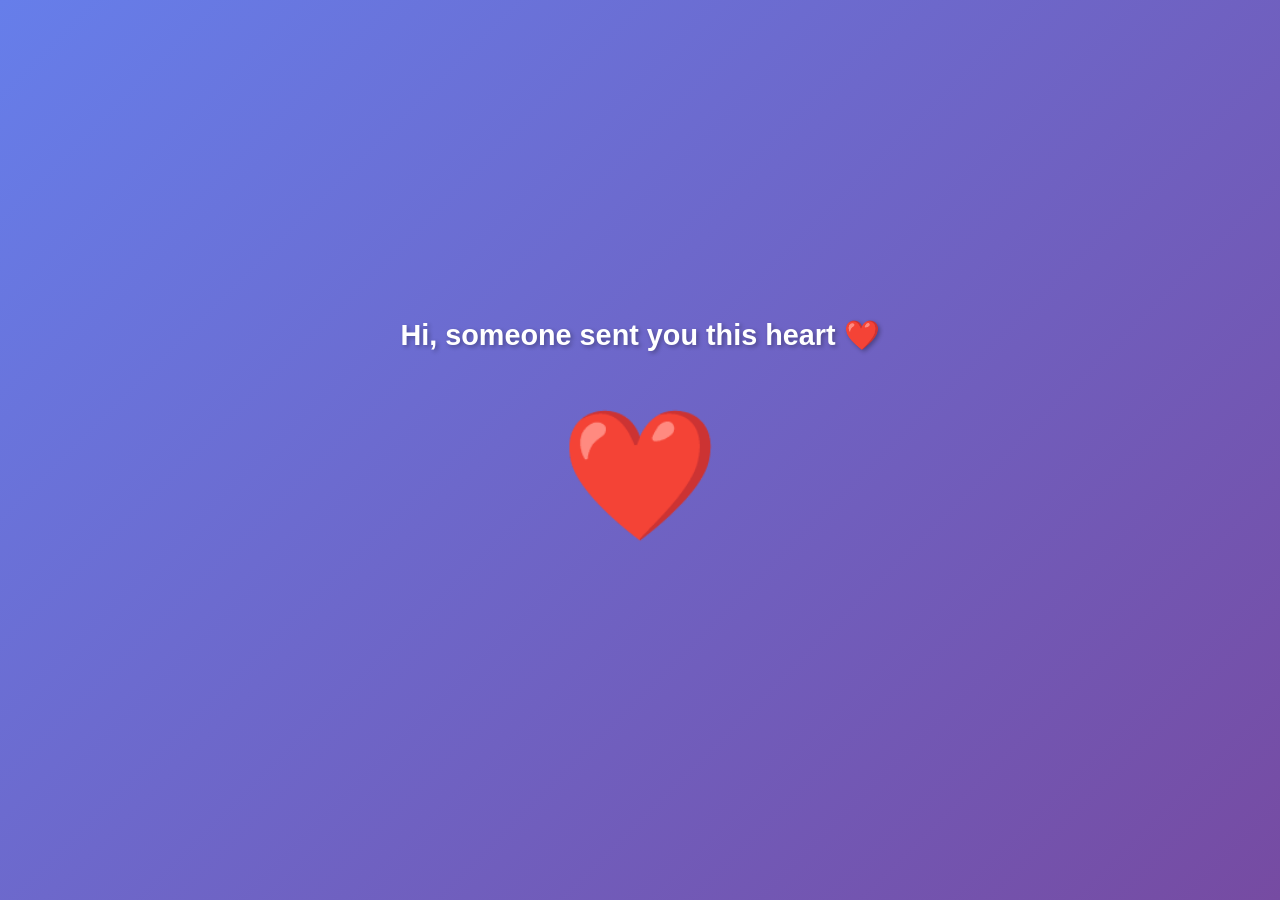
==== heart-intro.html @ 6e8dc0ff "Add files via upload project files" ====
<!DOCTYPE html>
<html lang="en">
<head>
    <meta charset="UTF-8">
    <meta name="viewport" content="width=device-width, initial-scale=1.0">
    <title>A Special Message</title>
    <link rel="stylesheet" href="style.css">
</head>
<body class="page-intro">
    <div class="container">
        <div class="intro-content">
            <h1 class="intro-message">Hi, someone sent you this heart ❤️</h1>
            <div class="heart-container">
                <div class="heart" id="heart">❤️</div>
            </div>
            <div class="burst-container" id="burstContainer"></div>
        </div>
    </div>
    <script src="script.js"></script>
</body>
</html>
---- style.css ----
* {
    margin: 0;
    padding: 0;
    box-sizing: border-box;
}

body {
    font-family: 'Segoe UI', Tahoma, Geneva, Verdana, sans-serif;
    min-height: 100vh;
    display: flex;
    justify-content: center;
    align-items: center;
    background: linear-gradient(135deg, #667eea 0%, #764ba2 100%);
    overflow-x: hidden;
}

.container {
    width: 100%;
    padding: 20px;
    animation: fadeIn 0.8s ease-in;
}

.page-letter .container {
    max-width: none;
    padding: 2rem 0;
}

@keyframes fadeIn {
    from {
        opacity: 0;
        transform: translateY(20px);
    }
    to {
        opacity: 1;
        transform: translateY(0);
    }
}

.intro-content {
    text-align: center;
}

.intro-message {
    color: white;
    font-size: 1.8rem;
    margin-bottom: 3rem;
    text-shadow: 2px 2px 4px rgba(0, 0, 0, 0.3);
}

.heart-container {
    display: flex;
    justify-content: center;
    align-items: center;
    margin: 2rem 0;
}

.heart {
    font-size: 8rem;
    cursor: pointer;
    transition: transform 0.3s ease;
    animation: pulse 1.5s ease-in-out infinite;
    user-select: none;
}

.heart:hover {
    transform: scale(1.1);
}

.heart:active {
    transform: scale(0.95);
}

@keyframes pulse {
    0%, 100% {
        transform: scale(1);
    }
    50% {
        transform: scale(1.05);
    }
}

.burst-container {
    position: fixed;
    top: 0;
    left: 0;
    width: 100%;
    height: 100%;
    pointer-events: none;
    z-index: 1000;
}

.burst-particle {
    position: absolute;
    font-size: 2rem;
    animation: burstAnimation 1s ease-out forwards;
    pointer-events: none;
}

@keyframes burstAnimation {
    0% {
        opacity: 1;
        transform: translate(0, 0) scale(1);
    }
    100% {
        opacity: 0;
        transform: translate(var(--tx), var(--ty)) scale(0);
    }
}

.page-puzzle {
    background: linear-gradient(135deg, #f093fb 0%, #f5576c 100%);
}

.puzzle-content {
    text-align: center;
}

.puzzle-title {
    color: white;
    font-size: 1.5rem;
    margin-bottom: 2rem;
    text-shadow: 2px 2px 4px rgba(0, 0, 0, 0.3);
}

.skip-puzzle-btn {
    margin-top: 1rem;
    padding: 0.5rem 1rem;
    background: rgba(255, 255, 255, 0.3);
    color: white;
    border: 2px solid white;
    border-radius: 8px;
    cursor: pointer;
    font-size: 0.9rem;
    transition: all 0.3s ease;
}

.skip-puzzle-btn:hover {
    background: rgba(255, 255, 255, 0.5);
    transform: translateY(-2px);
}

.puzzle-board {
    display: grid;
    grid-template-columns: repeat(4, 1fr);
    gap: 0;
    background: rgba(255, 255, 255, 0.2);
    padding: 10px;
    border-radius: 15px;
    max-width: 400px;
    margin: 0 auto;
    box-shadow: 0 8px 32px rgba(0, 0, 0, 0.3);
}

.puzzle-piece {
    aspect-ratio: 1;
    background-size: 400% 400%;
    border: 0;
    border-radius: 5px;
    cursor: pointer;
    transition: transform 0.2s ease, box-shadow 0.2s ease;
}

.puzzle-piece:hover {
    transform: scale(1.05);
    box-shadow: 0 4px 8px rgba(0, 0, 0, 0.3);
}

.puzzle-piece.selected {
    border-color: #ffd700;
    box-shadow: 0 0 15px rgba(255, 215, 0, 0.8);
}

.success-message {
    display: none;
    color: white;
    font-size: 1.5rem;
    margin-top: 2rem;
    padding: 1rem;
    background: rgba(255, 255, 255, 0.2);
    border-radius: 10px;
    animation: bounceIn 0.5s ease;
}

.success-message.show {
    display: block;
}

.puzzle-success-modal {
    display: flex;
    position: fixed;
    top: 0;
    left: 0;
    width: 100%;
    height: 100%;
    background: rgba(0, 0, 0, 0.9);
    justify-content: center;
    align-items: center;
    z-index: 3000;
    opacity: 0;
    transition: opacity 0.5s ease;
}

.puzzle-success-modal.show {
    opacity: 1;
}

.puzzle-success-content {
    background: white;
    padding: 2rem;
    border-radius: 20px;
    text-align: center;
    max-width: 500px;
    width: 90%;
    animation: successPopup 0.6s cubic-bezier(0.68, -0.55, 0.265, 1.55);
}

@keyframes successPopup {
    0% {
        transform: scale(0.3) rotate(-10deg);
        opacity: 0;
    }
    50% {
        transform: scale(1.05) rotate(5deg);
    }
    100% {
        transform: scale(1) rotate(0deg);
        opacity: 1;
    }
}

.puzzle-complete-image {
    width: 100%;
    max-width: 300px;
    margin: 0 auto 1.5rem;
    border-radius: 15px;
    overflow: hidden;
    box-shadow: 0 10px 30px rgba(0, 0, 0, 0.3);
    animation: imageReveal 0.8s ease 0.3s both;
}

@keyframes imageReveal {
    0% {
        transform: scale(0.8);
        opacity: 0;
        filter: blur(10px);
    }
    100% {
        transform: scale(1);
        opacity: 1;
        filter: blur(0);
    }
}

.puzzle-complete-image img {
    width: 100%;
    height: auto;
    display: block;
}

.puzzle-success-content h2 {
    color: #764ba2;
    font-size: 2rem;
    margin-bottom: 0.5rem;
    animation: textBounce 0.5s ease 0.5s both;
}

.puzzle-success-content p {
    color: #666;
    font-size: 1.2rem;
    margin-bottom: 1.5rem;
    animation: textBounce 0.5s ease 0.6s both;
}

@keyframes textBounce {
    0% {
        transform: translateY(20px);
        opacity: 0;
    }
    100% {
        transform: translateY(0);
        opacity: 1;
    }
}

@keyframes bounceIn {
    0% {
        transform: scale(0);
    }
    50% {
        transform: scale(1.1);
    }
    100% {
        transform: scale(1);
    }
}

.page-letter {
    background: linear-gradient(135deg, #fa709a 0%, #fee140 100%);
    background-image: url('images/letter-image.png');
    background-size: cover;
    background-position: center;
    background-attachment: fixed;
}

.letter-content {
    display: flex;
    justify-content: center;
    align-items: flex-start;
    padding: 0;
    min-height: 100vh;
}

.letter-image {
    width: 50%;
    max-width: 100vw;
    height: auto;
    display: block;
    box-shadow: 0 10px 40px rgba(0, 0, 0, 0.3);
    animation: slideUp 0.8s ease;
    transform-origin: top center;
}

.letter-box {
    background-image: url('images/letter-image.jpg');
    background-size: 100% auto;
    background-position: top center;
    background-repeat: repeat-y;
    padding: 4rem 3rem;
    border-radius: 0;
    box-shadow: 0 10px 40px rgba(0, 0, 0, 0.3);
    width: 75vw;
    max-width: 75vw;
    min-height: auto;
    animation: slideUp 0.8s ease;
}

@keyframes slideUp {
    from {
        opacity: 0;
        transform: translateY(30px);
    }
    to {
        opacity: 1;
        transform: translateY(0);
    }
}

.letter-title {
    font-family: "Loved by the King", cursive;
    color: #260cad;
    margin-bottom: 1rem;
    font-size: 2.5rem;
    text-shadow: 0 0 5px rgba(255, 255, 255, 0.7);
    text-align: center;
}

.letter-text {
    font-family: "Loved by the King", cursive;
    line-height: 1.5;
    color: #1a1a1a;
    font-size: 2.3rem;
    text-shadow: 0 0 3px rgba(255, 255, 255, 0.5);
    padding: 0 2rem;
    margin-bottom: 2rem;
    max-width: 100%;
    font-weight: 600;
}

.letter-text p {
    margin-bottom: 1rem;
}

.continue-btn {
    display: block;
    margin: 2rem auto;
    padding: 1rem 3rem;
    background: linear-gradient(145deg, #8b6914, #d4af37);
    color: #2c1810;
    border: 3px solid #5c4a2a;
    border-radius: 50px;
    font-family: "Loved by the King", cursive;
    font-size: 1.8rem;
    font-weight: 700;
    cursor: pointer;
    transition: all 0.3s ease;
    box-shadow: 
        0 4px 0 #5c4a2a,
        0 8px 15px rgba(0, 0, 0, 0.3),
        inset 0 2px 0 rgba(255, 255, 255, 0.3);
    text-shadow: 0 1px 2px rgba(0, 0, 0, 0.3);
    position: relative;
    letter-spacing: 1px;
}

.continue-btn:hover {
    transform: translateY(-3px);
    box-shadow: 
        0 6px 0 #5c4a2a,
        0 12px 20px rgba(0, 0, 0, 0.4),
        inset 0 2px 0 rgba(255, 255, 255, 0.4);
}

.continue-btn:active {
    transform: translateY(2px);
    box-shadow: 
        0 2px 0 #5c4a2a,
        0 4px 8px rgba(0, 0, 0, 0.3),
        inset 0 2px 0 rgba(255, 255, 255, 0.2);
}

.page-questions {
    background: linear-gradient(135deg, #8eb1af 0%, #fed6e3 100%);
}

.questions-content {
    display: flex;
    justify-content: center;
    align-items: center;
}

.question-box {
    background: linear-gradient(145deg, #fff9f0, #ffe8d6);
    padding: 5rem 4rem;
    border-radius: 30px;
    box-shadow: 
        0 15px 50px rgba(0, 0, 0, 0.3),
        inset 0 2px 0 rgba(255, 255, 255, 0.5);
    text-align: center;
    max-width: 700px;
    width: 90%;
    border: 3px solid rgba(139, 105, 20, 0.2);
    animation: slideUp 0.8s ease;
}

.question-title {
    font-family: "Loved by the King", cursive;
    color: #260cad;
    font-size: 2.8rem;
    margin-bottom: 3rem;
    line-height: 1.4;
    text-shadow: 0 2px 4px rgba(0, 0, 0, 0.1);
    font-weight: 600;
}

.button-group {
    display: flex;
    flex-direction: column;
    gap: 1rem;
}

.answer-btn {
    padding: 1.5rem 2rem;
    border: 3px solid rgba(255, 255, 255, 0.3);
    border-radius: 50px;
    font-family: "Loved by the King", cursive;
    font-size: 1.8rem;
    font-weight: 700;
    cursor: pointer;
    transition: all 0.3s ease;
    color: white;
    box-shadow: 
        0 4px 0 rgba(0, 0, 0, 0.2),
        0 8px 15px rgba(0, 0, 0, 0.2);
    letter-spacing: 1px;
}

.yes-btn {
    background: linear-gradient(135deg, #f093fb 0%, #f5576c 100%);
}

.maybe-btn {
    background: linear-gradient(135deg, #4facfe 0%, #00f2fe 100%);
}

.no-btn {
    background: linear-gradient(135deg, #43e97b 0%, #38f9d7 100%);
}

.answer-btn:hover {
    transform: translateY(-5px);
    box-shadow: 
        0 6px 0 rgba(0, 0, 0, 0.2),
        0 12px 25px rgba(0, 0, 0, 0.3);
}

.answer-btn:active {
    transform: translateY(2px);
    box-shadow: 
        0 2px 0 rgba(0, 0, 0, 0.2),
        0 4px 8px rgba(0, 0, 0, 0.2);
}

.modal {
    display: none;
    position: fixed;
    top: 0;
    left: 0;
    width: 100%;
    height: 100%;
    background: rgba(44, 24, 16, 0.85);
    justify-content: center;
    align-items: center;
    z-index: 2000;
    animation: fadeIn 0.3s ease;
    backdrop-filter: blur(5px);
}

.modal.show {
    display: flex;
}

.modal-content {
    background: linear-gradient(145deg, #fff9f0, #ffe8d6);
    padding: 4rem 3rem;
    border-radius: 30px;
    text-align: center;
    max-width: 550px;
    width: 90%;
    animation: scaleIn 0.3s ease;
    box-shadow: 
        0 20px 60px rgba(0, 0, 0, 0.4),
        inset 0 2px 0 rgba(255, 255, 255, 0.5);
    border: 3px solid rgba(139, 105, 20, 0.3);
}

@keyframes scaleIn {
    from {
        transform: scale(0.8);
        opacity: 0;
    }
    to {
        transform: scale(1);
        opacity: 1;
    }
}

.modal-content p {
    font-family: "Loved by the King", cursive;
    font-size: 2rem;
    color: #2c1810;
    margin-bottom: 2rem;
    line-height: 1.6;
    text-shadow: 0 1px 2px rgba(255, 255, 255, 0.5);
    font-weight: 600;
}

.modal-heart {
    font-size: 4rem;
    animation: heartbeat 1.5s ease-in-out infinite;
    margin-bottom: 1rem;
    display: inline-block;
}

@keyframes heartbeat {
    0% { transform: scale(1); }
    14% { transform: scale(1.3); }
    28% { transform: scale(1); }
    42% { transform: scale(1.3); }
    70% { transform: scale(1); }
}

.modal-close {
    padding: 1rem 3rem;
    background: linear-gradient(145deg, #8b6914, #d4af37);
    color: #2c1810;
    border: 3px solid #5c4a2a;
    border-radius: 50px;
    font-family: "Loved by the King", cursive;
    font-size: 1.6rem;
    font-weight: 700;
    cursor: pointer;
    transition: all 0.3s ease;
    box-shadow: 
        0 4px 0 #5c4a2a,
        0 8px 15px rgba(0, 0, 0, 0.3),
        inset 0 2px 0 rgba(255, 255, 255, 0.3);
    text-shadow: 0 1px 2px rgba(0, 0, 0, 0.3);
    letter-spacing: 1px;
}

.modal-close:hover {
    transform: translateY(-3px);
    box-shadow: 
        0 6px 0 #5c4a2a,
        0 12px 20px rgba(0, 0, 0, 0.4),
        inset 0 2px 0 rgba(255, 255, 255, 0.4);
}

.modal-close:active {
    transform: translateY(2px);
    box-shadow: 
        0 2px 0 #5c4a2a,
        0 4px 8px rgba(0, 0, 0, 0.3),
        inset 0 2px 0 rgba(255, 255, 255, 0.2);
}

.page-future {
    background: linear-gradient(135deg, #ffeaa7 0%, #dfe6e9 50%, #fab1a0 100%);
    min-height: 100vh;
    font-family: 'Segoe UI', Tahoma, Geneva, Verdana, sans-serif;
}

.future-content {
    display: flex;
    flex-direction: column;
    align-items: center;
    justify-content: center;
    padding: 3rem 2rem;
    max-width: 800px;
    margin: 0 auto;
    min-height: 100vh;
    text-align: center;
}

.future-title {
    font-family: "Loved by the King", cursive;
    font-size: 3rem;
    color: #2d3436;
    margin-bottom: 3rem;
    opacity: 0;
    animation: fadeInUp 1s ease forwards;
    text-shadow: 0 2px 4px rgba(0, 0, 0, 0.1);
}

.future-image-container {
    margin-bottom: 3rem;
    opacity: 0;
    animation: fadeInUp 1s ease 0.6s forwards;
}

.future-image {
    max-width: 600px;
    width: 100%;
    height: auto;
    border-radius: 20px;
    box-shadow: 0 15px 40px rgba(0, 0, 0, 0.2);
    transition: transform 0.3s ease;
}

.future-image:hover {
    transform: scale(1.02);
}

.future-video-container {
    margin-bottom: 3rem;
    opacity: 0;
    animation: fadeInUp 1s ease 1.5s forwards;
}

.future-video {
    max-width: 600px;
    width: 100%;
    height: auto;
    border-radius: 20px;
    box-shadow: 0 15px 40px rgba(0, 0, 0, 0.2);
    transition: transform 0.3s ease;
}

.future-video:hover {
    transform: scale(1.02);
}

.future-description {
    font-family: "Loved by the King", cursive;
    font-size: 1.8rem;
    color: #2d3436;
    line-height: 1.8;
    margin-bottom: 3rem;
    opacity: 0;
    animation: fadeInUp 1s ease 0.9s forwards;
}

.future-description p {
    margin-bottom: 1.5rem;
}

.verse-container {
    margin-bottom: 3rem;
    opacity: 0;
    animation: fadeInUp 1s ease 1.2s forwards;
}

.bible-verse {
    font-family: 'Crimson Text', serif;
    font-style: italic;
    font-size: 1.6rem;
    color: #2d3436;
    background: linear-gradient(145deg, #fff9f0, #ffe8d6);
    padding: 2.5rem 3rem;
    border-radius: 20px;
    box-shadow: 
        0 8px 25px rgba(0, 0, 0, 0.1),
        inset 0 2px 0 rgba(255, 255, 255, 0.5);
    border: 2px solid rgba(139, 105, 20, 0.2);
    max-width: 600px;
    margin: 0 auto;
    line-height: 1.6;
}

.bible-verse cite {
    display: block;
    margin-top: 1rem;
    font-size: 1.2rem;
    font-style: normal;
    color: #636e72;
    text-align: right;
}

.final-line {
    opacity: 0;
    animation: fadeInUp 1s ease 1.8s forwards;
}

.final-line p {
    font-family: "Loved by the King", cursive;
    font-size: 2rem;
    color: #2d3436;
    font-weight: 600;
    line-height: 1.6;
}

@keyframes fadeInUp {
    from {
        opacity: 0;
        transform: translateY(30px);
    }
    to {
        opacity: 1;
        transform: translateY(0);
    }
}

@media (max-width: 768px) {
    .intro-message {
        font-size: 1.4rem;
    }
    
    .heart {
        font-size: 6rem;
    }
    
    .puzzle-title {
        font-size: 1.2rem;
    }
    
    .future-title {
        font-size: 2.5rem;
        margin-bottom: 2rem;
    }
    
    .future-image-container {
        margin-bottom: 2rem;
    }
    
    .future-video-container {
        margin-bottom: 2rem;
    }
    
    .future-description {
        font-size: 1.5rem;
        margin-bottom: 2rem;
    }
    
    .bible-verse {
        font-size: 1.4rem;
        padding: 2rem;
    }
    
    .final-line p {
        font-size: 1.6rem;
    }
    
    .future-content {
        padding: 2rem 1rem;
    }
}

.page-login {
    background: linear-gradient(135deg, #667eea 0%, #764ba2 100%);
    min-height: 100vh;
    font-family: 'Segoe UI', Tahoma, Geneva, Verdana, sans-serif;
}

.login-content {
    display: flex;
    flex-direction: column;
    align-items: center;
    justify-content: center;
    padding: 3rem 2rem;
    max-width: 500px;
    margin: 0 auto;
    min-height: 100vh;
    text-align: center;
}

.login-message {
    margin-bottom: 3rem;
    opacity: 0;
    animation: fadeInUp 0.8s ease forwards;
}

.hint-text {
    font-family: "Loved by the King", cursive;
    font-size: 2rem;
    color: white;
    margin-bottom: 1rem;
    text-shadow: 0 2px 4px rgba(0, 0, 0, 0.3);
}

.pin-hint {
    font-family: "Loved by the King", cursive;
    font-size: 1.5rem;
    color: rgba(255, 255, 255, 0.9);
    font-style: italic;
    text-shadow: 0 2px 4px rgba(0, 0, 0, 0.3);
}

.login-form {
    background: rgba(255, 255, 255, 0.95);
    padding: 3rem 2.5rem;
    border-radius: 25px;
    box-shadow: 0 15px 40px rgba(0, 0, 0, 0.3);
    opacity: 0;
    animation: fadeInUp 0.8s ease 0.3s forwards;
    border: 2px solid rgba(255, 255, 255, 0.3);
    backdrop-filter: blur(10px);
}

.login-title {
    font-family: "Loved by the King", cursive;
    font-size: 2.2rem;
    color: #764ba2;
    margin-bottom: 2.5rem;
    text-shadow: 0 1px 2px rgba(0, 0, 0, 0.1);
}

.date-input-container {
    margin-bottom: 2.5rem;
}

.date-input {
    width: 100%;
    padding: 1.2rem 1.5rem;
    border: 3px solid rgba(118, 75, 162, 0.3);
    border-radius: 15px;
    font-size: 1.2rem;
    font-family: "Loved by the King", cursive;
    background: rgba(255, 255, 255, 0.9);
    color: #2d3436;
    transition: all 0.3s ease;
    text-align: center;
}

.date-input:focus {
    outline: none;
    border-color: #764ba2;
    box-shadow: 0 0 0 4px rgba(118, 75, 162, 0.1);
    transform: translateY(-2px);
}

.date-input::-webkit-calendar-picker-indicator {
    filter: invert(0.4);
    cursor: pointer;
}

.login-btn {
    width: 100%;
    padding: 1.3rem 2rem;
    background: linear-gradient(145deg, #8b6914, #d4af37);
    color: #2c1810;
    border: 3px solid #5c4a2a;
    border-radius: 50px;
    font-family: "Loved by the King", cursive;
    font-size: 1.6rem;
    font-weight: 700;
    cursor: pointer;
    transition: all 0.3s ease;
    box-shadow: 
        0 4px 0 #5c4a2a,
        0 8px 15px rgba(0, 0, 0, 0.3),
        inset 0 2px 0 rgba(255, 255, 255, 0.3);
    text-shadow: 0 1px 2px rgba(0, 0, 0, 0.3);
    letter-spacing: 1px;
}

.login-btn:hover {
    transform: translateY(-3px);
    box-shadow: 
        0 6px 0 #5c4a2a,
        0 12px 20px rgba(0, 0, 0, 0.4),
        inset 0 2px 0 rgba(255, 255, 255, 0.4);
}

.login-btn:active {
    transform: translateY(2px);
    box-shadow: 
        0 2px 0 #5c4a2a,
        0 4px 8px rgba(0, 0, 0, 0.3),
        inset 0 2px 0 rgba(255, 255, 255, 0.2);
}

.error-message {
    margin-top: 1.5rem;
    padding: 1rem;
    background: rgba(255, 59, 48, 0.1);
    border: 2px solid rgba(255, 59, 48, 0.3);
    border-radius: 10px;
    color: #ff3b30;
    font-family: "Loved by the King", cursive;
    font-size: 1.2rem;
    opacity: 0;
    transition: opacity 0.3s ease;
}

.error-message.show {
    opacity: 1;
}

@media (max-width: 768px) {
    .login-content {
        padding: 2rem 1rem;
    }
    
    .hint-text {
        font-size: 1.6rem;
    }
    
    .pin-hint {
        font-size: 1.3rem;
    }
    
    .login-form {
        padding: 2.5rem 2rem;
    }
    
    .login-title {
        font-size: 1.8rem;
    }
    
    .date-input {
        padding: 1rem 1.2rem;
        font-size: 1.1rem;
    }
    
    .login-btn {
        font-size: 1.4rem;
        padding: 1.2rem 1.5rem;
    }
    
    .puzzle-board {
        max-width: 320px;
    }
    
    .letter-box {
        padding: 1.5rem;
    }
    
    .letter-title {
        font-size: 1.5rem;
    }
    
    .letter-text {
        font-size: 0.95rem;
    }
    
    .question-title {
        font-size: 1.5rem;
    }
    
    .answer-btn {
        font-size: 1rem;
        padding: 1rem;
    }
    
    .modal-content {
        padding: 2rem;
    }
    
    .modal-content p {
        font-size: 1.1rem;
    }
}

@media (max-width: 480px) {
    .container {
        padding: 15px;
    }
    
    .intro-message {
        font-size: 1.2rem;
        margin-bottom: 2rem;
    }
    
    .heart {
        font-size: 5rem;
    }
    
    .puzzle-board {
        max-width: 280px;
        gap: 3px;
        padding: 8px;
    }
    
    .letter-box {
        padding: 1.2rem;
    }
    
    .question-box {
        padding: 2rem 1.5rem;
    }
}
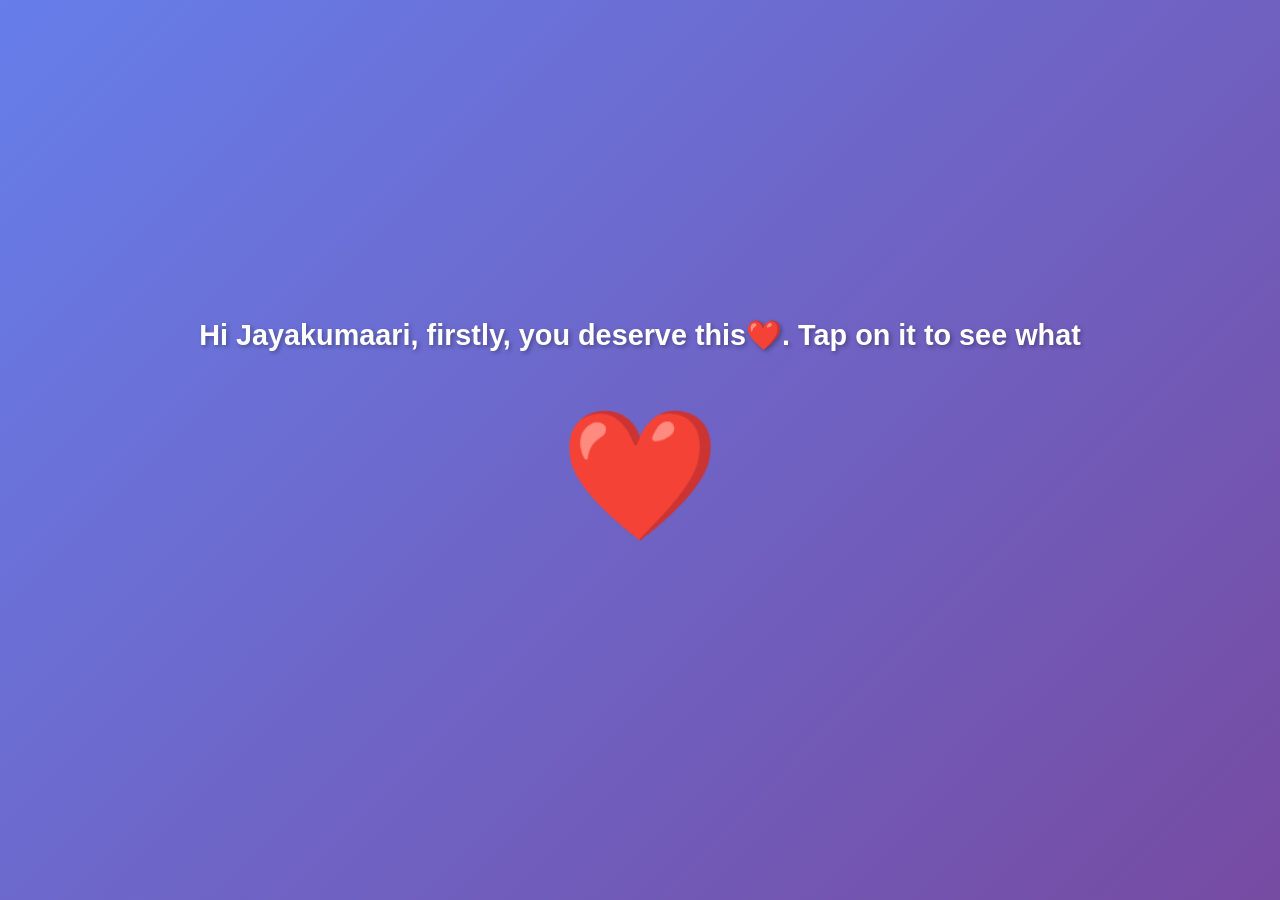
==== commit cf4fb519: "Add files via upload" ====
--- a/heart-intro.html
+++ b/heart-intro.html
@@ -9,7 +9,7 @@
 <body class="page-intro">
     <div class="container">
         <div class="intro-content">
-            <h1 class="intro-message">Hi, someone sent you this heart ❤️</h1>
+            <h1 class="intro-message">Hi Jayakumaari, firstly, you deserve this❤️. Tap on it to see what</h1>
             <div class="heart-container">
                 <div class="heart" id="heart">❤️</div>
             </div>
--- a/style.css
+++ b/style.css
@@ -409,7 +409,48 @@
 }
 
 .page-questions {
-    background: linear-gradient(135deg, #8eb1af 0%, #fed6e3 100%);
+    background: none;
+    position: relative;
+    overflow: hidden;
+}
+
+.page-questions::before {
+    content: '';
+    position: absolute;
+    top: 0;
+    left: 0;
+    width: 50%;
+    height: 100%;
+    background-image: url('images/IMG_6624.JPG');
+    background-size: cover;
+    background-position: center;
+    background-repeat: no-repeat;
+    z-index: -2;
+}
+
+.page-questions::after {
+    content: '';
+    position: absolute;
+    top: 0;
+    right: 0;
+    width: 50%;
+    height: 100%;
+    background-image: url('images/IMG_6611.JPG');
+    background-size: cover;
+    background-position: center;
+    background-repeat: no-repeat;
+    z-index: -2;
+}
+
+.page-questions .questions-content::before {
+    content: '';
+    position: absolute;
+    top: 0;
+    left: 0;
+    width: 100%;
+    height: 100%;
+    background: rgba(0, 0, 0, 0.3);
+    z-index: -1;
 }
 
 .questions-content {
@@ -419,7 +460,8 @@
 }
 
 .question-box {
-    background: linear-gradient(145deg, #fff9f0, #ffe8d6);
+    background: linear-gradient(145deg, rgba(255, 249, 240, 0.9), rgba(255, 232, 214, 0.9));
+    backdrop-filter: blur(10px);
     padding: 5rem 4rem;
     border-radius: 30px;
     box-shadow: 
@@ -430,6 +472,8 @@
     width: 90%;
     border: 3px solid rgba(139, 105, 20, 0.2);
     animation: slideUp 0.8s ease;
+    position: relative;
+    z-index: 1;
 }
 
 .question-title {
@@ -719,6 +763,44 @@
     line-height: 1.6;
 }
 
+.ancient-footer {
+    margin-top: 4rem;
+    opacity: 0;
+    animation: fadeInUp 1s ease 2s forwards;
+    text-align: center;
+}
+
+.ancient-text {
+    font-family: "Loved by the King", cursive;
+    font-size: 1.8rem;
+    color: #636e72;
+    font-style: italic;
+    opacity: 0.7;
+    letter-spacing: 2px;
+    text-transform: lowercase;
+    position: relative;
+    padding: 2rem 0;
+}
+
+.ancient-text::before,
+.ancient-text::after {
+    content: '';
+    position: absolute;
+    top: 50%;
+    width: 80px;
+    height: 1px;
+    background: linear-gradient(to right, transparent, #636e72, transparent);
+    opacity: 0.3;
+}
+
+.ancient-text::before {
+    left: -100px;
+}
+
+.ancient-text::after {
+    right: -100px;
+}
+
 @keyframes fadeInUp {
     from {
         opacity: 0;
@@ -773,6 +855,812 @@
     .future-content {
         padding: 2rem 1rem;
     }
+    
+    .ancient-text {
+        font-size: 1.4rem;
+    }
+    
+    .ancient-text::before,
+    .ancient-text::after {
+        width: 40px;
+    }
+    
+    .ancient-text::before {
+        left: -60px;
+    }
+    
+    .ancient-text::after {
+        right: -60px;
+    }
+}
+
+.page-collage {
+    background: linear-gradient(135deg, #ffeaa7 0%, #dfe6e9 50%, #fab1a0 100%);
+    min-height: 100vh;
+    font-family: 'Segoe UI', Tahoma, Geneva, Verdana, sans-serif;
+    padding: 2rem 0;
+}
+
+.collage-content {
+    max-width: 1200px;
+    margin: 0 auto;
+    padding: 2rem;
+    text-align: center;
+}
+
+.collage-title {
+    font-family: "Loved by the King", cursive;
+    font-size: 3.5rem;
+    color: #2d3436;
+    margin-bottom: 1rem;
+    text-shadow: 0 2px 4px rgba(0, 0, 0, 0.1);
+    opacity: 0;
+    animation: fadeInUp 0.8s ease forwards;
+}
+
+.collage-subtitle {
+    font-family: "Loved by the King", cursive;
+    font-size: 1.8rem;
+    color: #636e72;
+    margin-bottom: 3rem;
+    opacity: 0;
+    animation: fadeInUp 0.8s ease 0.2s forwards;
+}
+
+.collage-grid {
+    position: relative;
+    width: 100%;
+    max-width: 1000px;
+    height: 800px;
+    margin: 0 auto 3rem;
+    background: rgba(255, 255, 255, 0.1);
+    border-radius: 20px;
+    box-shadow: 0 20px 60px rgba(0, 0, 0, 0.2);
+    overflow: hidden;
+    opacity: 0;
+    animation: fadeInUp 0.8s ease 0.4s forwards;
+}
+
+.collage-item {
+    position: absolute;
+    border-radius: 15px;
+    overflow: hidden;
+    box-shadow: 0 8px 25px rgba(0, 0, 0, 0.3);
+    transition: all 0.3s ease;
+    cursor: pointer;
+}
+
+.collage-item:hover {
+    transform: scale(1.05);
+    box-shadow: 0 12px 35px rgba(0, 0, 0, 0.4);
+    z-index: 10;
+}
+
+.collage-img {
+    width: 100%;
+    height: 100%;
+    object-fit: cover;
+    transition: transform 0.3s ease;
+}
+
+.collage-item:hover .collage-img {
+    transform: scale(1.1);
+}
+
+/* Large focal image */
+.collage-item.large.focal {
+    width: 350px;
+    height: 450px;
+    top: 50%;
+    left: 50%;
+    transform: translate(-50%, -50%);
+    z-index: 5;
+    border: 4px solid rgba(255, 255, 255, 0.3);
+}
+
+/* Medium images */
+.collage-item.medium {
+    width: 200px;
+    height: 250px;
+}
+
+.collage-item.medium.top-right {
+    top: 50px;
+    right: 100px;
+    transform: rotate(5deg);
+}
+
+.collage-item.medium.bottom-left {
+    bottom: 50px;
+    left: 100px;
+    transform: rotate(-5deg);
+}
+
+.collage-item.medium-vertical {
+    width: 180px;
+    height: 300px;
+}
+
+.collage-item.medium-vertical.right {
+    top: 150px;
+    right: 50px;
+    transform: rotate(-8deg);
+}
+
+.collage-item.medium-vertical.left {
+    bottom: 150px;
+    left: 50px;
+    transform: rotate(8deg);
+}
+
+/* Small images */
+.collage-item.small {
+    width: 120px;
+    height: 150px;
+}
+
+.collage-item.small.top-left {
+    top: 80px;
+    left: 80px;
+    transform: rotate(-10deg);
+}
+
+.collage-item.small.top-center {
+    top: 30px;
+    left: 50%;
+    transform: translateX(-50%) rotate(3deg);
+}
+
+.collage-item.small.bottom-right {
+    bottom: 80px;
+    right: 80px;
+    transform: rotate(10deg);
+}
+
+.collage-item.small.bottom-center {
+    bottom: 30px;
+    left: 50%;
+    transform: translateX(-50%) rotate(-3deg);
+}
+
+.collage-item.small.top-right-corner {
+    top: 20px;
+    right: 20px;
+    transform: rotate(12deg);
+}
+
+.collage-item.small.bottom-left-corner {
+    bottom: 20px;
+    left: 20px;
+    transform: rotate(-12deg);
+}
+
+/* Tiny images */
+.collage-item.tiny {
+    width: 80px;
+    height: 100px;
+}
+
+.collage-item.tiny.center-top {
+    top: 200px;
+    left: 50%;
+    transform: translateX(-50%) rotate(-5deg);
+}
+
+.collage-item.tiny.center-bottom {
+    bottom: 200px;
+    left: 50%;
+    transform: translateX(-50%) rotate(5deg);
+}
+
+.collage-item.tiny.accent {
+    width: 60px;
+    height: 80px;
+    top: 100px;
+    right: 200px;
+    transform: rotate(15deg);
+}
+
+/* Textured special image */
+.collage-item.textured {
+    width: 150px;
+    height: 200px;
+    top: 300px;
+    right: 150px;
+    transform: rotate(-15deg);
+    border: 2px solid rgba(255, 255, 255, 0.2);
+}
+
+/* Image overlays */
+.img-overlay {
+    position: absolute;
+    bottom: 0;
+    left: 0;
+    right: 0;
+    background: linear-gradient(to top, rgba(0,0,0,0.8), transparent);
+    color: white;
+    padding: 1rem;
+    opacity: 0;
+    transition: opacity 0.3s ease;
+}
+
+.collage-item:hover .img-overlay {
+    opacity: 1;
+}
+
+.img-caption {
+    font-family: "Loved by the King", cursive;
+    font-size: 1rem;
+    margin: 0;
+    text-shadow: 0 1px 2px rgba(0, 0, 0, 0.5);
+}
+
+/* Collage footer */
+.collage-footer {
+    text-align: center;
+    opacity: 0;
+    animation: fadeInUp 0.8s ease 0.6s forwards;
+}
+
+.footer-text {
+    font-family: "Loved by the King", cursive;
+    font-size: 2rem;
+    color: #2d3436;
+    margin-bottom: 2rem;
+    line-height: 1.6;
+}
+
+/* Collage Modal Styles */
+.collage-modal {
+    position: fixed;
+    top: 0;
+    left: 0;
+    width: 100%;
+    height: 100%;
+    background: rgba(0, 0, 0, 0.9);
+    display: flex;
+    justify-content: center;
+    align-items: center;
+    z-index: 1000;
+    opacity: 0;
+    transition: opacity 0.3s ease;
+}
+
+.collage-modal.show {
+    opacity: 1;
+}
+
+.collage-modal-content {
+    position: relative;
+    max-width: 90%;
+    max-height: 90%;
+    border-radius: 20px;
+    overflow: hidden;
+    box-shadow: 0 20px 60px rgba(0, 0, 0, 0.5);
+}
+
+.modal-img {
+    width: 100%;
+    height: 100%;
+    object-fit: contain;
+    background: white;
+}
+
+.modal-close-btn {
+    position: absolute;
+    top: 20px;
+    right: 20px;
+    width: 50px;
+    height: 50px;
+    border: none;
+    background: rgba(255, 255, 255, 0.9);
+    border-radius: 50%;
+    font-size: 2rem;
+    cursor: pointer;
+    transition: all 0.3s ease;
+    box-shadow: 0 4px 15px rgba(0, 0, 0, 0.3);
+}
+
+.modal-close-btn:hover {
+    background: white;
+    transform: scale(1.1);
+}
+
+@keyframes pulse {
+    0%, 100% { transform: scale(1); }
+    50% { transform: scale(1.02); }
+}
+
+.page-book {
+    background: linear-gradient(135deg, #8b6565 0%, #ff0000 50%, #000000 100%);
+    min-height: 100vh;
+    font-family: 'Segoe UI', Tahoma, Geneva, Verdana, sans-serif;
+    padding: 2rem 0;
+}
+
+.book-content {
+    max-width: 1200px;
+    margin: 0 auto;
+    padding: 2rem;
+    text-align: center;
+}
+
+.book-title {
+    font-family: "Loved by the King", cursive;
+    font-size: 3.5rem;
+    color: #ecf0f1;
+    margin-bottom: 1rem;
+    text-shadow: 0 2px 4px rgba(0, 0, 0, 0.3);
+    opacity: 0;
+    animation: fadeInUp 0.8s ease forwards;
+}
+
+.book-subtitle {
+    font-family: "Loved by the King", cursive;
+    font-size: 1.8rem;
+    color: #bdc3c7;
+    margin-bottom: 1rem;
+    opacity: 0;
+    animation: fadeInUp 0.8s ease 0.2s forwards;
+}
+
+.flipbook-container {
+    display: flex;
+    justify-content: center;
+    align-items: center;
+    margin: 1rem 0;
+    opacity: 0;
+    animation: fadeInUp 0.8s ease 0.4s forwards;
+}
+
+.flipbook {
+    box-shadow: 0 30px 80px rgba(0, 0, 0, 0.7), 
+                0 15px 40px rgba(0, 0, 0, 0.5),
+                0 5px 15px rgba(0, 0, 0, 0.3);
+    border-radius: 10px;
+    overflow: hidden;
+}
+
+/* DearFlip page styles */
+.page {
+    width: 100%;
+    height: 100%;
+    display: flex;
+    flex-direction: column;
+    padding: 2rem;
+    box-sizing: border-box;
+}
+
+.cover-page {
+    justify-content: center;
+    align-items: center;
+    text-align: center;
+    color: white;
+}
+
+.cover-content h2 {
+    font-family: "Loved by the King", cursive;
+    font-size: 3rem;
+    margin-bottom: 1rem;
+    text-shadow: 0 2px 4px rgba(0, 0, 0, 0.5);
+}
+
+.cover-content p {
+    font-family: 'Crimson Text', serif;
+    font-style: italic;
+    font-size: 1.5rem;
+    opacity: 0.9;
+}
+
+.page-content {
+    height: 100%;
+    display: flex;
+    flex-direction: column;
+    gap: 1.5rem;
+}
+
+.page-image-container {
+    flex: 1;
+    display: flex;
+    justify-content: center;
+    align-items: center;
+    overflow: hidden;
+    border-radius: 10px;
+    background: rgba(0, 0, 0, 0.05);
+    box-shadow: inset 0 2px 10px rgba(0, 0, 0, 0.1);
+}
+
+.page-image {
+    width: 100%;
+    height: 100%;
+    object-fit: cover;
+    transition: transform 0.3s ease;
+}
+
+.page-image:hover {
+    transform: scale(1.05);
+}
+
+.page-text {
+    text-align: center;
+}
+
+.page-text h3 {
+    font-family: "Loved by the King", cursive;
+    font-size: 1.8rem;
+    color: #2c3e50;
+    margin-bottom: 0.5rem;
+    text-shadow: 0 1px 2px rgba(0, 0, 0, 0.1);
+}
+
+.page-text p {
+    font-family: 'Crimson Text', serif;
+    font-style: italic;
+    font-size: 1.1rem;
+    color: #5d6d7e;
+    line-height: 1.6;
+}
+
+.book-controls {
+    display: flex;
+    align-items: center;
+    justify-content: center;
+    gap: 2rem;
+    margin: 2rem 0;
+}
+
+.book-btn {
+    padding: 1rem 2rem;
+    background: linear-gradient(145deg, #8b6914, #d4af37);
+    color: #2c1810;
+    border: 2px solid #5c4a2a;
+    border-radius: 50px;
+    font-family: "Loved by the King", cursive;
+    font-size: 1.2rem;
+    font-weight: 600;
+    cursor: pointer;
+    transition: all 0.3s ease;
+    box-shadow: 
+        0 4px 0 #5c4a2a,
+        0 8px 15px rgba(0, 0, 0, 0.3),
+        inset 0 2px 0 rgba(255, 255, 255, 0.3);
+    text-shadow: 0 1px 2px rgba(0, 0, 0, 0.3);
+}
+
+.book-btn:hover {
+    transform: translateY(-2px);
+    box-shadow: 
+        0 6px 0 #5c4a2a,
+        0 12px 20px rgba(0, 0, 0, 0.4),
+        inset 0 2px 0 rgba(255, 255, 255, 0.4);
+}
+
+.book-btn:active {
+    transform: translateY(1px);
+    box-shadow: 
+        0 2px 0 #5c4a2a,
+        0 4px 8px rgba(0, 0, 0, 0.3),
+        inset 0 2px 0 rgba(255, 255, 255, 0.2);
+}
+
+.book-btn:disabled {
+    opacity: 0.5;
+    cursor: not-allowed;
+    transform: none;
+}
+
+.page-indicator {
+    font-family: "Loved by the King", cursive;
+    font-size: 1.3rem;
+    color: #ecf0f1;
+    min-width: 120px;
+}
+
+.book-footer {
+    text-align: center;
+    opacity: 0;
+    animation: fadeInUp 0.8s ease 0.6s forwards;
+}
+
+.footer-text {
+    font-family: "Loved by the King", cursive;
+    font-size: 2rem;
+    color: #ecf0f1;
+    margin-bottom: 2rem;
+    line-height: 1.6;
+}
+
+/* Page flip animation */
+.page-flip-left {
+    transform: rotateY(-180deg);
+}
+
+.page-flip-right {
+    transform: rotateY(180deg);
+}
+
+.page-memories {
+    display: grid;
+    place-content: center;
+    height: 100vh;
+    width: 100vw;
+    overflow: hidden;
+    background: linear-gradient(135deg, #ffeaa7 0%, #fdcb6e 50%, #fab1a0 100%);
+    font-family: 'Poppins', sans-serif;
+}
+
+.memories-content {
+    display: flex;
+    flex-direction: column;
+    align-items: center;
+    justify-content: center;
+    gap: 20px;
+}
+
+.memories-title {
+    font-family: "Loved by the King", cursive;
+    font-size: 3.5rem;
+    color: #2d3436;
+    margin-bottom: 1rem;
+    text-shadow: 0 2px 4px rgba(0, 0, 0, 0.1);
+    opacity: 0;
+    animation: fadeInUp 0.8s ease forwards;
+}
+
+.memories-subtitle {
+    font-family: "Loved by the King", cursive;
+    font-size: 1.8rem;
+    color: #636e72;
+    margin-bottom: 3rem;
+    opacity: 0;
+    animation: fadeInUp 0.8s ease 0.2s forwards;
+}
+
+.flipbook-container {
+    display: flex;
+    justify-content: center;
+    align-items: center;
+    width: 100%;
+    margin: 2rem 0;
+    position: relative;
+    animation: fadeInUp 0.8s ease 0.4s forwards;
+}
+
+.st-page-flip {
+    box-shadow: 0 20px 60px rgba(0, 0, 0, 0.3);
+    border-radius: 15px;
+    overflow: hidden;
+    transition: transform 0.3s ease;
+}
+
+.st-page-flip:hover {
+    transform: translateY(-5px);
+    box-shadow: 0 25px 70px rgba(0, 0, 0, 0.4);
+}
+
+/* Turn.js page styles */
+#flipbook .page {
+    background: white;
+    border-radius: 10px;
+    box-shadow: 0 4px 15px rgba(0, 0, 0, 0.1);
+    overflow: hidden;
+    position: relative;
+    cursor: pointer;
+}
+
+#flipbook .page img {
+    width: 100% !important;
+    height: 100% !important;
+    object-fit: cover !important;
+    border-radius: 10px;
+    margin: 0 !important;
+    padding: 0 !important;
+    display: block;
+}
+
+
+/* Turn.js specific styles - matching example-book */
+#flipbook {
+    background: none !important;
+    height: 600px;
+    margin: 0 auto;
+    position: relative;
+    display: block;
+    /* Remove fixed width - let Turn.js manage it */
+}
+
+/* Mobile Responsive Styles */
+@media (max-width: 768px) {
+    .flipbook-container {
+        padding: 10px !important;
+        display: flex !important;
+        justify-content: center !important;
+        align-items: center !important;
+        min-height: 100vh !important;
+        overflow-x: hidden !important;
+    }
+    
+    #flipbook {
+        width: 100% !important;
+        max-width: 100% !important;
+        overflow: visible !important;
+        margin: 0 auto !important;
+        box-sizing: border-box !important;
+    }
+    
+    .book-content {
+        padding: 1rem !important;
+        box-sizing: border-box !important;
+    }
+    
+    #flipbook .page {
+        border-radius: 4px !important;
+        box-shadow: 0 1px 4px rgba(0, 0, 0, 0.1) !important;
+        margin: 0 !important;
+        padding: 0 !important;
+        box-sizing: border-box !important;
+        overflow: hidden !important;
+    }
+    
+    #flipbook .page img {
+        border-radius: 4px !important;
+        object-fit: contain !important;
+        object-position: center !important;
+        width: 100% !important;
+        height: 100% !important;
+        display: block !important;
+        position: absolute !important;
+        top: 50% !important;
+        left: 40% !important;
+        transform: translate(-50%, -50%) !important;
+    }
+    
+    .book-controls {
+        bottom: 10px !important;
+        padding: 8px !important;
+        position: fixed !important;
+        left: 50% !important;
+        transform: translateX(-50%) !important;
+        z-index: 1000 !important;
+        background: rgba(255, 255, 255, 0.95) !important;
+        border-radius: 20px !important;
+        box-shadow: 0 4px 12px rgba(0, 0, 0, 0.15) !important;
+    }
+    
+    .book-btn {
+        padding: 6px 10px !important;
+        font-size: 0.8rem !important;
+        border-radius: 15px !important;
+    }
+    
+    .page-indicator {
+        font-size: 0.8rem !important;
+        margin: 0 8px !important;
+    }
+}
+
+@media (max-width: 480px) {
+    .flipbook-container {
+        padding: 5px !important;
+    }
+    
+    #flipbook {
+        max-width: 100% !important;
+        margin: 0 auto !important;
+    }
+    
+    .book-content {
+        padding: 1rem !important;
+    }
+    
+    #flipbook .page img {
+        left: 40% !important;
+    }
+    
+    .book-controls {
+        flex-direction: row !important;
+        gap: 6px !important;
+        bottom: 8px !important;
+        padding: 6px 8px !important;
+        border-radius: 15px !important;
+        max-width: calc(100vw - 20px) !important;
+    }
+    
+    .book-btn {
+        width: auto !important;
+        max-width: 80px !important;
+        font-size: 0.7rem !important;
+        padding: 4px 8px !important;
+        flex: 1 !important;
+    }
+    
+    .page-indicator {
+        font-size: 0.7rem !important;
+        margin: 0 4px !important;
+        white-space: nowrap !important;
+    }
+}
+
+/* Specific styling for last cover page */
+#flipbook .page:last-child {
+    width: 450px !important;
+}
+
+#flipbook .page {
+    background: white;
+    border-radius: 10px;
+    box-shadow: 0 4px 15px rgba(0, 0, 0, 0.1);
+    cursor: pointer;
+    margin: 0;
+    padding: 0;
+    overflow: hidden;
+}
+
+#flipbook .hard {
+    background: #c0392b !important;
+    color: #fff;
+    font-weight: bold;
+    border: none;
+    display: flex;
+    flex-direction: column;
+    justify-content: center;
+    align-items: center;
+    text-align: center;
+    font-family: "Loved by the King", cursive;
+    padding: 40px;
+}
+
+#flipbook .hard small {
+    font-style: italic;
+    font-weight: lighter;
+    opacity: 0.7;
+    font-size: 14px;
+    margin-top: 10px;
+}
+
+#flipbook .page small {
+    font-size: 14px;
+    margin-bottom: 10px;
+    color: #666;
+    font-family: 'Poppins', sans-serif;
+}
+
+.continue-container {
+    text-align: center;
+    margin-top: 2rem;
+    opacity: 0;
+    animation: fadeInUp 0.8s ease forwards;
+}
+
+.continue-btn {
+    padding: 1.2rem 3rem;
+    background: linear-gradient(145deg, #ff6b6b, #ee5a24);
+    color: white;
+    border: none;
+    border-radius: 50px;
+    font-family: "Loved by the King", cursive;
+    font-size: 1.4rem;
+    font-weight: 600;
+    cursor: pointer;
+    transition: all 0.3s ease;
+    box-shadow: 
+        0 4px 15px rgba(238, 90, 36, 0.3),
+        inset 0 2px 0 rgba(255, 255, 255, 0.2);
+    text-shadow: 0 1px 2px rgba(0, 0, 0, 0.2);
+}
+
+.continue-btn:hover {
+    transform: translateY(-2px);
+    box-shadow: 
+        0 6px 20px rgba(238, 90, 36, 0.4),
+        inset 0 2px 0 rgba(255, 255, 255, 0.3);
+}
+
+.continue-btn:active {
+    transform: translateY(0);
+    box-shadow: 
+        0 2px 10px rgba(238, 90, 36, 0.3),
+        inset 0 2px 0 rgba(255, 255, 255, 0.1);
 }
 
 .page-login {
@@ -947,6 +1835,108 @@
         padding: 1.2rem 1.5rem;
     }
     
+    .collage-title {
+        font-size: 2.5rem;
+    }
+    
+    .collage-subtitle {
+        font-size: 1.4rem;
+    }
+    
+    .collage-grid {
+        height: 600px;
+        max-width: 350px;
+    }
+    
+    .collage-item.large.focal {
+        width: 200px;
+        height: 250px;
+    }
+    
+    .collage-item.medium {
+        width: 100px;
+        height: 125px;
+    }
+    
+    .collage-item.medium-vertical {
+        width: 90px;
+        height: 150px;
+    }
+    
+    .collage-item.small {
+        width: 70px;
+        height: 90px;
+    }
+    
+    .collage-item.tiny {
+        width: 50px;
+        height: 65px;
+    }
+    
+    .footer-text {
+        font-size: 1.5rem;
+    }
+    
+    .memories-title {
+        font-size: 2.5rem;
+    }
+    
+    .memories-subtitle {
+        font-size: 1.4rem;
+    }
+    
+    .flipbook-container {
+        margin: 2rem 0;
+    }
+    
+    .continue-btn {
+        padding: 1rem 2rem;
+        font-size: 1.2rem;
+    }
+    
+    .book-title {
+        font-size: 2.5rem;
+    }
+    
+    .book-subtitle {
+        font-size: 1.4rem;
+    }
+    
+    .book {
+        width: 100%;
+        max-width: 350px;
+        height: 500px;
+    }
+    
+    .book-page {
+        width: 150px;
+    }
+    
+    .book-spine {
+        width: 50px;
+    }
+    
+    .page-content {
+        padding: 1rem;
+    }
+    
+    .page-text h3 {
+        font-size: 1.3rem;
+    }
+    
+    .page-text p {
+        font-size: 0.9rem;
+    }
+    
+    .book-btn {
+        padding: 0.8rem 1.5rem;
+        font-size: 1rem;
+    }
+    
+    .page-indicator {
+        font-size: 1.1rem;
+    }
+    
     .puzzle-board {
         max-width: 320px;
     }
@@ -965,6 +1955,26 @@
     
     .question-title {
         font-size: 1.5rem;
+    }
+    
+    .page-questions::before,
+    .page-questions::after {
+        width: 100%;
+        height: 50%;
+    }
+    
+    .page-questions::before {
+        top: 0;
+        left: 0;
+        right: 0;
+        bottom: auto;
+    }
+    
+    .page-questions::after {
+        top: auto;
+        left: 0;
+        right: 0;
+        bottom: 0;
     }
     
     .answer-btn {
